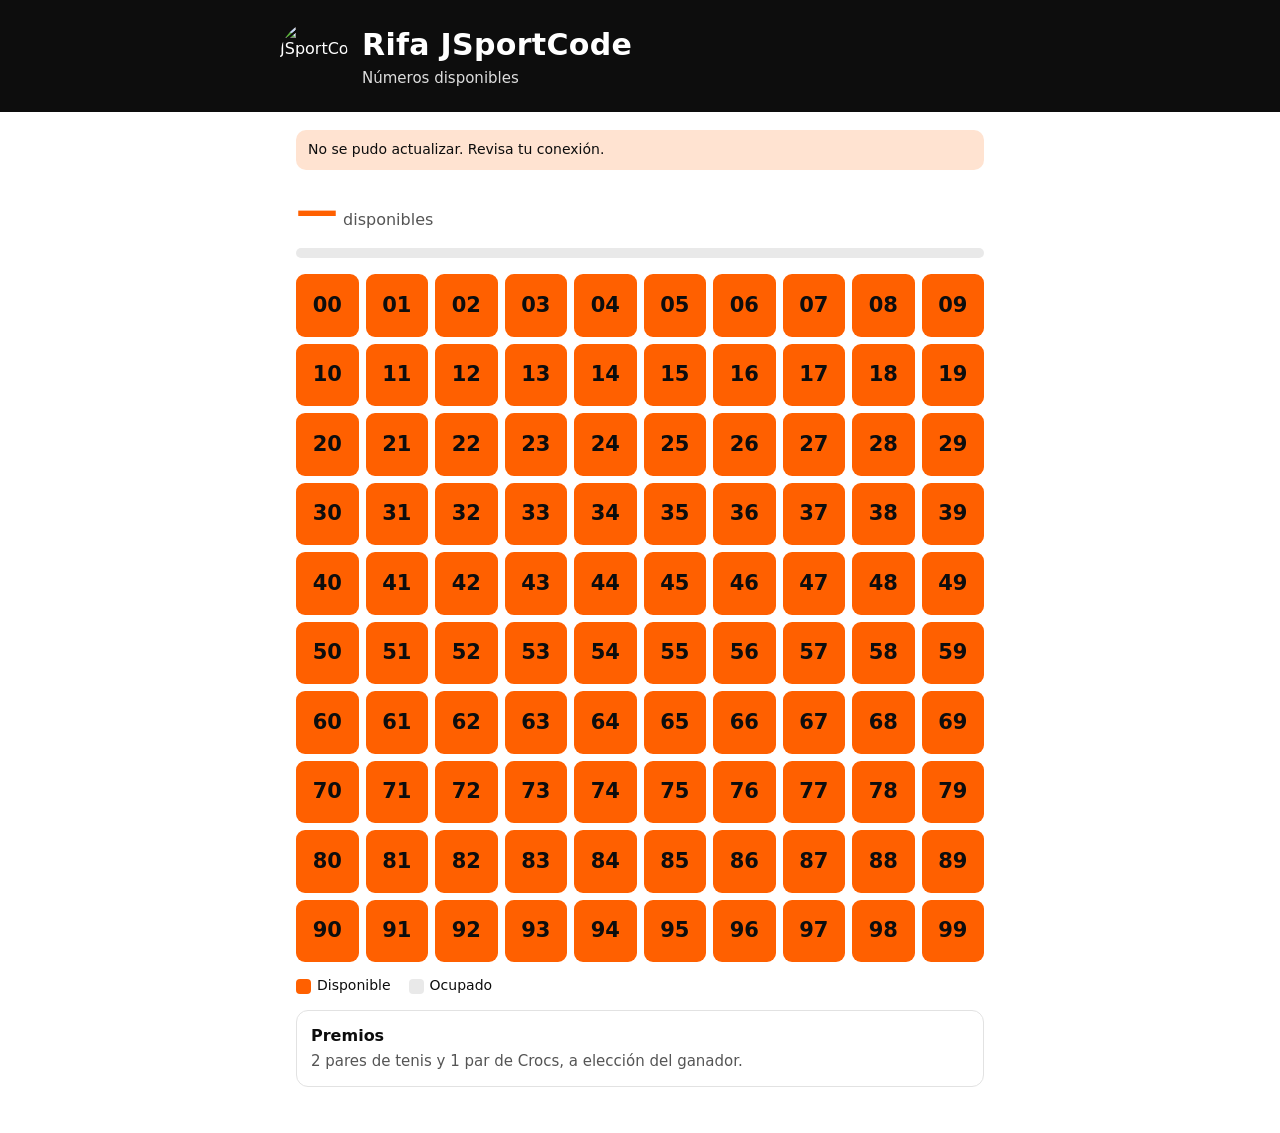
==== index.html @ 5ccee87f "Publicar index.html" ====
<!doctype html>
<html lang="es-CR">
<head>
<meta charset="utf-8">
<meta name="viewport" content="width=device-width, initial-scale=1">
<meta name="robots" content="noindex">
<meta name="theme-color" content="#0D0D0D">
<meta http-equiv="Content-Security-Policy" content="default-src 'none'; script-src 'unsafe-inline'; style-src 'unsafe-inline'; img-src 'self'; connect-src 'self'; base-uri 'none'; form-action 'none'">
<title>Rifa JSportCode</title>
<meta name="description" content="Números disponibles de la Gran Rifa JSportCode 2026.">
<link rel="icon" href="logo.png">
<style>
  :root { --orange:#FF6000; --black:#0D0D0D; --ink:#555; --line:#E2E2E2; --taken:#E9E9E9; --taken-ink:#8A8A8A; }
  * { box-sizing:border-box; }
  body { margin:0; background:#fff; color:var(--black); font-family:system-ui,-apple-system,"Segoe UI",Roboto,Arial,sans-serif; line-height:1.4; }
  header { background:var(--black); color:#fff; padding:22px 16px; }
  .wrap { max-width:720px; margin:0 auto; }
  .brand { display:flex; align-items:center; gap:14px; }
  .brand img { width:68px; height:68px; border-radius:50%; flex:none; }
  h1 { margin:0; font-size:clamp(21px,5.5vw,30px); font-weight:900; letter-spacing:.01em; }
  header p { margin:2px 0 0; color:#ddd; font-size:15px; }
  main { padding:18px 16px 32px; }
  .count { display:flex; justify-content:space-between; align-items:baseline; gap:12px; flex-wrap:wrap; }
  .count b { font-size:clamp(30px,9vw,42px); font-weight:900; color:var(--orange); font-variant-numeric:tabular-nums; }
  .count span { color:var(--ink); }
  .bar { height:10px; background:var(--taken); border-radius:5px; overflow:hidden; margin:8px 0 16px; }
  .bar i { display:block; height:100%; background:var(--orange); transition:width .3s; }
  .grid { display:grid; grid-template-columns:repeat(10,1fr); gap:clamp(3px,1vw,7px); }
  .n { aspect-ratio:1; display:grid; place-items:center; border-radius:clamp(4px,1vw,9px); font-weight:800; font-size:clamp(12px,3.6vw,21px); font-variant-numeric:tabular-nums; background:var(--orange); color:var(--black); }
  .n.off { background:var(--taken); color:var(--taken-ink); text-decoration:line-through; }
  .legend { display:flex; gap:18px; margin:14px 0; font-size:14px; flex-wrap:wrap; }
  .legend span { display:inline-flex; align-items:center; gap:6px; }
  .legend i { width:15px; height:15px; border-radius:4px; background:var(--orange); }
  .legend i.off { background:var(--taken); }
  .card { border:1px solid var(--line); border-radius:12px; padding:14px; margin-top:6px; }
  .card h2 { margin:0 0 4px; font-size:16px; }
  .card p { margin:0; color:var(--ink); font-size:15px; }
  .updated { color:var(--ink); font-size:13px; margin-top:14px; text-align:center; }
  .error { background:#FFE3D1; border-radius:10px; padding:10px 12px; margin-bottom:12px; font-size:14px; }
  [hidden] { display:none !important; }
</style>
</head>
<body>
<header>
  <div class="wrap brand">
    <img src="logo.png" alt="JSportCode" width="68" height="68">
    <div>
      <h1 id="title">Rifa JSportCode</h1>
      <p id="sub">Números disponibles</p>
    </div>
  </div>
</header>
<main class="wrap">
  <div class="error" id="error" role="status" hidden>No se pudo actualizar. Revisa tu conexión.</div>
  <div class="count"><div><b id="left">—</b> <span id="leftLabel">disponibles</span></div><span id="price"></span></div>
  <div class="bar" aria-hidden="true"><i id="bar" style="width:0"></i></div>
  <div class="grid" id="grid" role="list" aria-label="Números de la rifa"></div>
  <div class="legend"><span><i></i>Disponible</span><span><i class="off"></i>Ocupado</span></div>
  <div class="card">
    <h2>Premios</h2>
    <p>2 pares de tenis y 1 par de Crocs, a elección del ganador.</p>
  </div>
  <p class="updated" id="updated"></p>
</main>
<script>
  const $ = (id) => document.getElementById(id);
  const pad = (n) => String(n).padStart(2, "0");
  const money = (v) => "₡" + String(v).replace(/\B(?=(\d{3})+(?!\d))/g, ".");
  const cells = [];
  for (let n = 0; n < 100; n++) {
    const c = document.createElement("div");
    c.className = "n";
    c.textContent = pad(n);
    c.setAttribute("role", "listitem");
    $("grid").appendChild(c);
    cells.push(c);
  }
  function render(d) {
    const free = new Set(d.available);
    cells.forEach((c, n) => {
      const on = free.has(n);
      c.classList.toggle("off", !on);
      c.setAttribute("aria-label", `Número ${pad(n)}, ${on ? "disponible" : "ocupado"}`);
    });
    $("title").textContent = d.name;
    const date = new Date(d.drawDate + "T12:00:00Z").toLocaleDateString("es-CR", { timeZone: "UTC", weekday: "long", day: "numeric", month: "long" });
    $("sub").textContent = "Sorteo: " + date;
    $("left").textContent = free.size;
    $("leftLabel").textContent = (free.size === 1 ? "disponible" : "disponibles") + " de " + d.total;
    $("price").textContent = money(d.price) + " por número";
    $("bar").style.width = (free.size / d.total) * 100 + "%";
    $("updated").textContent = "Actualizado: " + new Date(d.updatedAt).toLocaleString("es-CR", { timeZone: "America/Costa_Rica", dateStyle: "medium", timeStyle: "short" });
  }
  async function load() {
    try {
      const r = await fetch("data.json?t=" + Date.now(), { cache: "no-store" });
      if (!r.ok) throw new Error();
      render(await r.json());
      $("error").hidden = true;
    } catch { $("error").hidden = false; }
  }
  load();
  setInterval(load, 30000);
  document.addEventListener("visibilitychange", () => { if (!document.hidden) load(); });
</script>
</body>
</html>
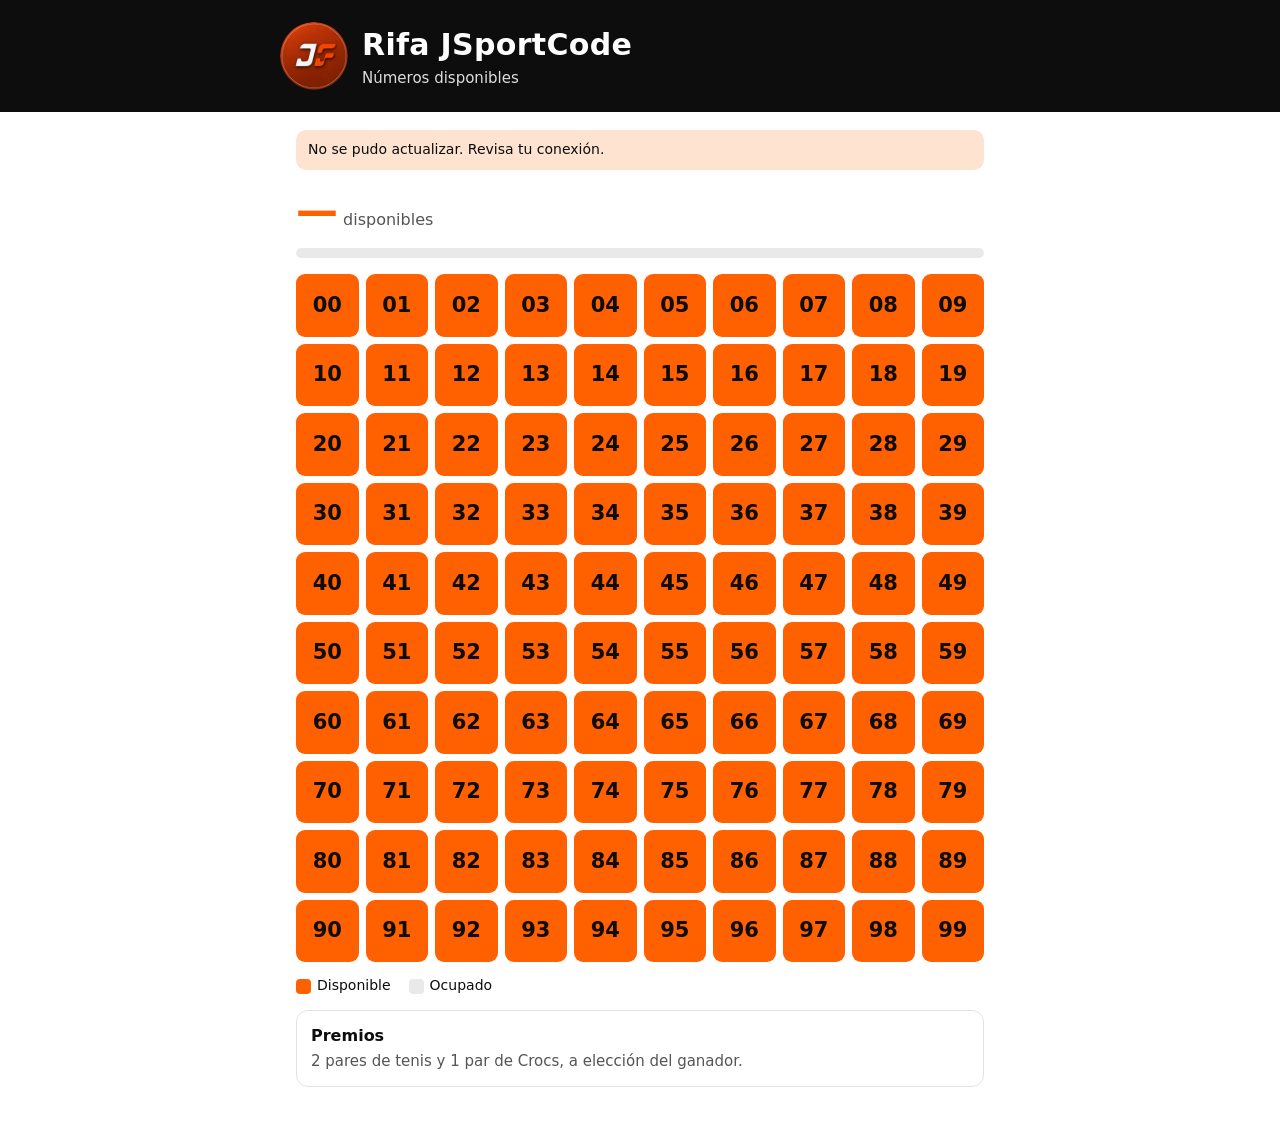
==== commit 77314091: "Publicar app de la rifa en la nube Co-Authored-By: Claude Opus 5.5 <noreply@anthropic.com>" ====
--- a/index.html
+++ b/index.html
@@ -5,7 +5,7 @@
 <meta name="viewport" content="width=device-width, initial-scale=1">
 <meta name="robots" content="noindex">
 <meta name="theme-color" content="#0D0D0D">
-<meta http-equiv="Content-Security-Policy" content="default-src 'none'; script-src 'unsafe-inline'; style-src 'unsafe-inline'; img-src 'self'; connect-src 'self'; base-uri 'none'; form-action 'none'">
+<meta http-equiv="Content-Security-Policy" content="default-src 'none'; script-src 'unsafe-inline'; style-src 'unsafe-inline'; img-src 'self'; connect-src https://nunweaelgpwkzxpsquef.supabase.co; base-uri 'none'; form-action 'none'">
 <title>Rifa JSportCode</title>
 <meta name="description" content="Números disponibles de la Gran Rifa JSportCode 2026.">
 <link rel="icon" href="logo.png">
@@ -93,14 +93,14 @@
   }
   async function load() {
     try {
-      const r = await fetch("data.json?t=" + Date.now(), { cache: "no-store" });
+      const r = await fetch("https://nunweaelgpwkzxpsquef.supabase.co/functions/v1/rifa-api/public", { cache: "no-store" });
       if (!r.ok) throw new Error();
       render(await r.json());
       $("error").hidden = true;
     } catch { $("error").hidden = false; }
   }
   load();
-  setInterval(load, 30000);
+  setInterval(load, 15000);
   document.addEventListener("visibilitychange", () => { if (!document.hidden) load(); });
 </script>
 </body>
